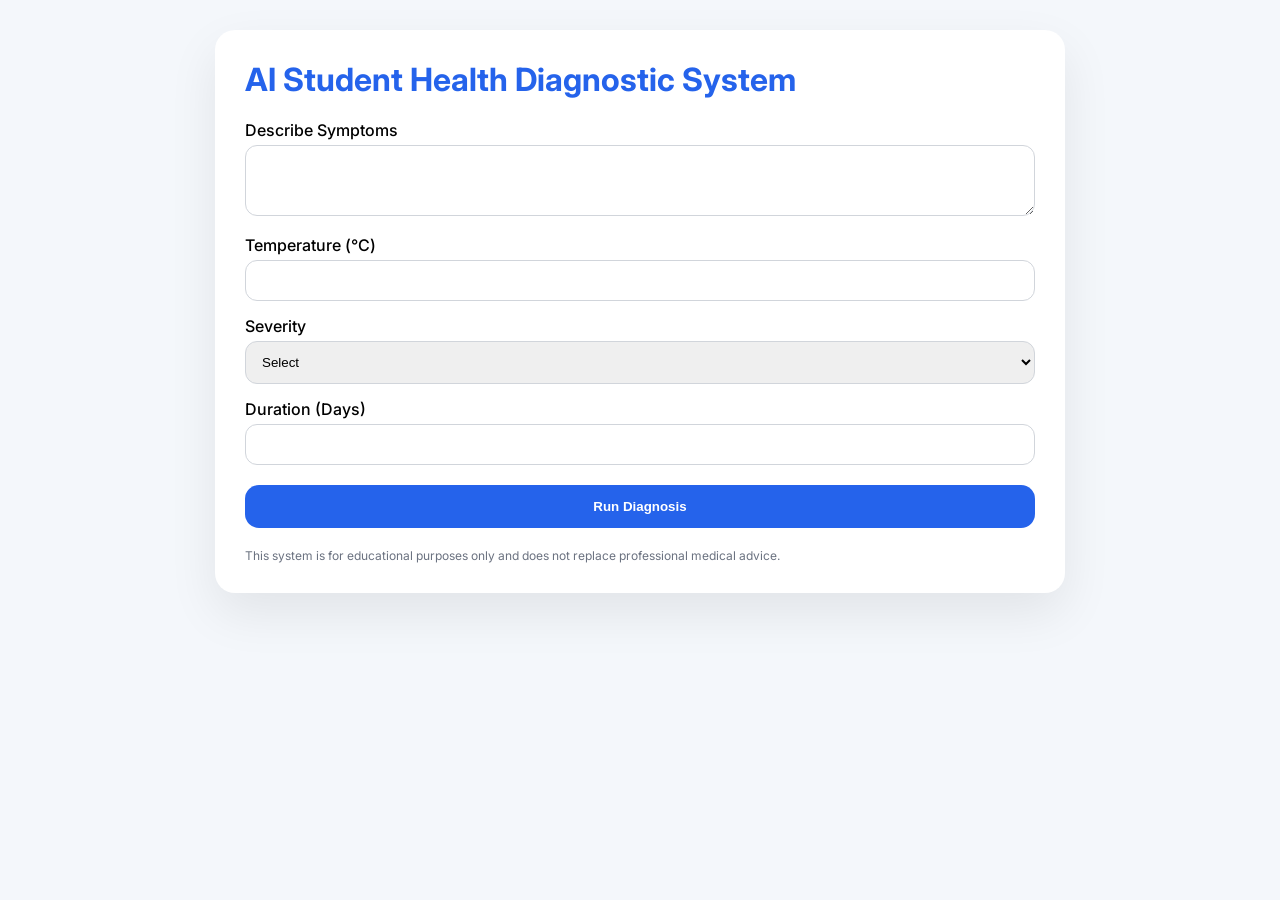
==== index.html @ f98b2068 "Rename reser.html to index.html" ====
<!DOCTYPE html>
<html lang="en">
<head>
<meta charset="UTF-8">
<meta name="viewport" content="width=device-width, initial-scale=1.0">
<title>AI Student Health Diagnostic System</title>

<link href="https://fonts.googleapis.com/css2?family=Inter:wght@400;500;600;700&display=swap" rel="stylesheet">

<style>
:root{
--primary:#2563eb;
--low:#16a34a;
--moderate:#f59e0b;
--high:#dc2626;
--bg:#f4f7fb;
}

*{box-sizing:border-box}

body{
margin:0;
font-family:'Inter',sans-serif;
background:var(--bg);
display:flex;
justify-content:center;
padding:30px;
}

.container{
width:100%;
max-width:850px;
}

.card{
background:white;
border-radius:20px;
padding:30px;
box-shadow:0 20px 50px rgba(0,0,0,0.08);
}

h1{
margin-top:0;
color:var(--primary);
}

label{
display:block;
margin-top:15px;
font-weight:500;
}

textarea,input,select{
width:100%;
padding:12px;
border-radius:12px;
border:1px solid #d1d5db;
margin-top:5px;
}

button{
width:100%;
margin-top:20px;
padding:14px;
border:none;
border-radius:14px;
background:var(--primary);
color:white;
font-weight:600;
cursor:pointer;
}

.dashboard{
margin-top:25px;
display:none;
}

.risk-header{
display:flex;
justify-content:space-between;
align-items:center;
margin-bottom:20px;
}

.risk-badge{
padding:8px 16px;
border-radius:30px;
color:white;
font-weight:600;
}

.low{background:var(--low);}
.moderate{background:var(--moderate);}
.high{background:var(--high);}

.section{
background:#f9fafb;
padding:15px;
border-radius:12px;
margin-bottom:15px;
}

.section h3{
margin:0 0 8px 0;
font-size:14px;
color:#6b7280;
text-transform:uppercase;
}

.emergency{
background:#fee2e2;
color:var(--high);
padding:15px;
border-radius:12px;
font-weight:600;
margin-top:15px;
}

.disclaimer{
font-size:12px;
margin-top:20px;
color:#6b7280;
}
</style>
</head>

<body>

<div class="container">
<div class="card">

<h1>AI Student Health Diagnostic System</h1>

<form id="healthForm">
<label>Describe Symptoms</label>
<textarea id="symptoms" rows="3" required></textarea>

<label>Temperature (°C)</label>
<input type="number" id="temperature" min="30" max="45" step="0.1" required>

<label>Severity</label>
<select id="severity" required>
<option value="">Select</option>
<option value="mild">Mild</option>
<option value="moderate">Moderate</option>
<option value="severe">Severe</option>
</select>

<label>Duration (Days)</label>
<input type="number" id="days" min="0" max="30" required>

<button type="submit">Run Diagnosis</button>
</form>

<div id="dashboard" class="dashboard">
<div class="risk-header">
<h2>Health Report</h2>
<div id="riskBadge" class="risk-badge"></div>
</div>

<div id="analysisContent"></div>
</div>

<div class="disclaimer">
This system is for educational purposes only and does not replace professional medical advice.
</div>

</div>
</div>

<script>
const form=document.getElementById("healthForm");
const dashboard=document.getElementById("dashboard");
const riskBadge=document.getElementById("riskBadge");
const analysisContent=document.getElementById("analysisContent");

function analyze(symptoms,temp,severity,days){

let score=0;
let detected=[];
let conditions=[];
let emergency=false;
let recommendations=[];
let medications=[];

const keywords=["cough","headache","nausea","vomiting","diarrhea","fatigue","chest pain","shortness of breath","fever","sore throat","dizziness"];

keywords.forEach(k=>{
if(symptoms.includes(k)){
detected.push(k);
score++;
}
});

if(temp>=39) score+=3;
else if(temp>=38) score+=2;
else if(temp>=37.5) score+=1;

if(severity==="moderate") score+=2;
if(severity==="severe") score+=3;

if(days>7) score+=3;
else if(days>4) score+=2;

if(symptoms.includes("chest pain") || symptoms.includes("shortness of breath") || temp>=40){
score+=5;
emergency=true;
}

let risk="low";
if(score>=10) risk="high";
else if(score>=5) risk="moderate";

if(risk==="low"){
recommendations=[
"Get plenty of rest (7–9 hours).",
"Drink fluids regularly.",
"Monitor symptoms for 24–48 hours.",
"Avoid strenuous activity."
];
medications=[
"Paracetamol (for mild fever or headache).",
"Ibuprofen (for body aches, if no allergies).",
"Cough lozenges (for sore throat)."
];
}

if(risk==="moderate"){
recommendations=[
"Schedule a medical consultation within 1–2 days.",
"Monitor temperature twice daily.",
"Increase hydration and nutrition intake.",
"Avoid school/work if symptoms worsen."
];
medications=[
"Paracetamol or Ibuprofen (for fever and pain).",
"Oral rehydration solution (if vomiting/diarrhea).",
"Over-the-counter cold/flu medication."
];
}

if(risk==="high"){
recommendations=[
"Immediate medical attention required.",
"Do not delay seeking emergency care.",
"Avoid self-medication without professional guidance."
];
}

if(detected.includes("cough") && temp>=38)
conditions.push("Respiratory Infection");

if(detected.includes("vomiting") || detected.includes("diarrhea"))
conditions.push("Gastrointestinal Infection");

if(detected.includes("headache") && temp>=38)
conditions.push("Viral Fever");

if(conditions.length===0)
conditions.push("Mild Viral Illness");

return{risk,detected,conditions,recommendations,medications,emergency};
}

function render(data){

dashboard.style.display="block";
analysisContent.innerHTML="";

riskBadge.textContent=data.risk.toUpperCase()+" RISK";
riskBadge.className="risk-badge "+data.risk;

analysisContent.innerHTML+=`
<div class="section">
<h3>Detected Symptoms</h3>
<p>${data.detected.length?data.detected.join(", "):"No major keywords detected."}</p>
</div>

<div class="section">
<h3>Possible Conditions</h3>
<p>${data.conditions.join(", ")}</p>
</div>

<div class="section">
<h3>Recommended Actions</h3>
<ul>${data.recommendations.map(r=>"<li>"+r+"</li>").join("")}</ul>
</div>
`;

if(data.medications.length>0){
analysisContent.innerHTML+=`
<div class="section">
<h3>Suggested Medications (General OTC)</h3>
<ul>${data.medications.map(m=>"<li>"+m+"</li>").join("")}</ul>
<p style="font-size:12px;color:#6b7280;">Always consult a healthcare provider before taking medication.</p>
</div>
`;
}

if(data.risk==="high"){
analysisContent.innerHTML+=`
<div class="emergency">
⚠ High-risk condition detected. Redirecting to nearest hospital...
</div>
`;
}

if(data.emergency){
setTimeout(()=>{
window.location.href="https://www.google.com/maps/search/nearest+hospital";
},4000);
}
}

form.addEventListener("submit",function(e){
e.preventDefault();
const symptoms=document.getElementById("symptoms").value.toLowerCase();
const temp=parseFloat(document.getElementById("temperature").value);
const severity=document.getElementById("severity").value;
const days=parseInt(document.getElementById("days").value);

const result=analyze(symptoms,temp,severity,days);
render(result);
});
</script>

</body>
</html>
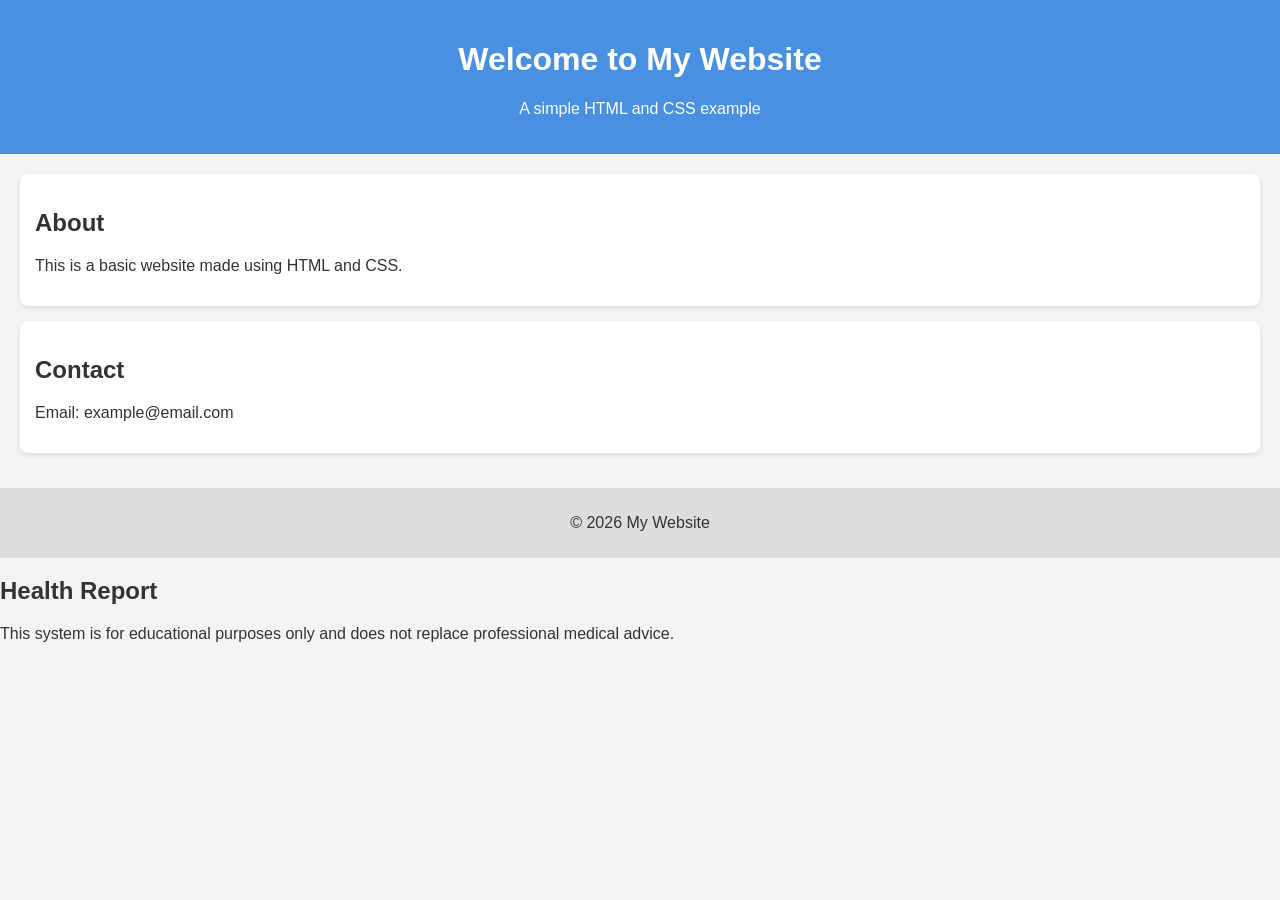
==== commit 1642ff26: "Update index.html" ====
--- a/index.html
+++ b/index.html
@@ -1,156 +1,35 @@
 <!DOCTYPE html>
 <html lang="en">
 <head>
-<meta charset="UTF-8">
-<meta name="viewport" content="width=device-width, initial-scale=1.0">
-<title>AI Student Health Diagnostic System</title>
-
-<link href="https://fonts.googleapis.com/css2?family=Inter:wght@400;500;600;700&display=swap" rel="stylesheet">
-
-<style>
-:root{
---primary:#2563eb;
---low:#16a34a;
---moderate:#f59e0b;
---high:#dc2626;
---bg:#f4f7fb;
-}
-
-*{box-sizing:border-box}
-
-body{
-margin:0;
-font-family:'Inter',sans-serif;
-background:var(--bg);
-display:flex;
-justify-content:center;
-padding:30px;
-}
-
-.container{
-width:100%;
-max-width:850px;
-}
-
-.card{
-background:white;
-border-radius:20px;
-padding:30px;
-box-shadow:0 20px 50px rgba(0,0,0,0.08);
-}
-
-h1{
-margin-top:0;
-color:var(--primary);
-}
-
-label{
-display:block;
-margin-top:15px;
-font-weight:500;
-}
-
-textarea,input,select{
-width:100%;
-padding:12px;
-border-radius:12px;
-border:1px solid #d1d5db;
-margin-top:5px;
-}
-
-button{
-width:100%;
-margin-top:20px;
-padding:14px;
-border:none;
-border-radius:14px;
-background:var(--primary);
-color:white;
-font-weight:600;
-cursor:pointer;
-}
-
-.dashboard{
-margin-top:25px;
-display:none;
-}
-
-.risk-header{
-display:flex;
-justify-content:space-between;
-align-items:center;
-margin-bottom:20px;
-}
-
-.risk-badge{
-padding:8px 16px;
-border-radius:30px;
-color:white;
-font-weight:600;
-}
-
-.low{background:var(--low);}
-.moderate{background:var(--moderate);}
-.high{background:var(--high);}
-
-.section{
-background:#f9fafb;
-padding:15px;
-border-radius:12px;
-margin-bottom:15px;
-}
-
-.section h3{
-margin:0 0 8px 0;
-font-size:14px;
-color:#6b7280;
-text-transform:uppercase;
-}
-
-.emergency{
-background:#fee2e2;
-color:var(--high);
-padding:15px;
-border-radius:12px;
-font-weight:600;
-margin-top:15px;
-}
-
-.disclaimer{
-font-size:12px;
-margin-top:20px;
-color:#6b7280;
-}
-</style>
+    <meta charset="UTF-8">
+    <title>My First Website</title>
+    <link rel="stylesheet" href="style.css">
 </head>
-
 <body>
 
-<div class="container">
-<div class="card">
-
-<h1>AI Student Health Diagnostic System</h1>
-
-<form id="healthForm">
-<label>Describe Symptoms</label>
-<textarea id="symptoms" rows="3" required></textarea>
-
-<label>Temperature (°C)</label>
-<input type="number" id="temperature" min="30" max="45" step="0.1" required>
-
-<label>Severity</label>
-<select id="severity" required>
-<option value="">Select</option>
-<option value="mild">Mild</option>
-<option value="moderate">Moderate</option>
-<option value="severe">Severe</option>
-</select>
-
-<label>Duration (Days)</label>
-<input type="number" id="days" min="0" max="30" required>
-
-<button type="submit">Run Diagnosis</button>
-</form>
+    <header>
+        <h1>Welcome to My Website</h1>
+        <p>A simple HTML and CSS example</p>
+    </header>
+
+    <main>
+        <section class="card">
+            <h2>About</h2>
+            <p>This is a basic website made using HTML and CSS.</p>
+        </section>
+
+        <section class="card">
+            <h2>Contact</h2>
+            <p>Email: example@email.com</p>
+        </section>
+    </main>
+
+    <footer>
+        <p>© 2026 My Website</p>
+    </footer>
+
+</body>
+</html></form>
 
 <div id="dashboard" class="dashboard">
 <div class="risk-header">
--- a/style.css
+++ b/style.css
@@ -0,0 +1,31 @@
+body {
+    font-family: Arial, sans-serif;
+    margin: 0;
+    background-color: #f4f4f4;
+    color: #333;
+}
+
+header {
+    background-color: #4a90e2;
+    color: white;
+    padding: 20px;
+    text-align: center;
+}
+
+main {
+    padding: 20px;
+}
+
+.card {
+    background: white;
+    padding: 15px;
+    margin-bottom: 15px;
+    border-radius: 8px;
+    box-shadow: 0 2px 5px rgba(0,0,0,0.1);
+}
+
+footer {
+    text-align: center;
+    padding: 10px;
+    background-color: #ddd;
+}
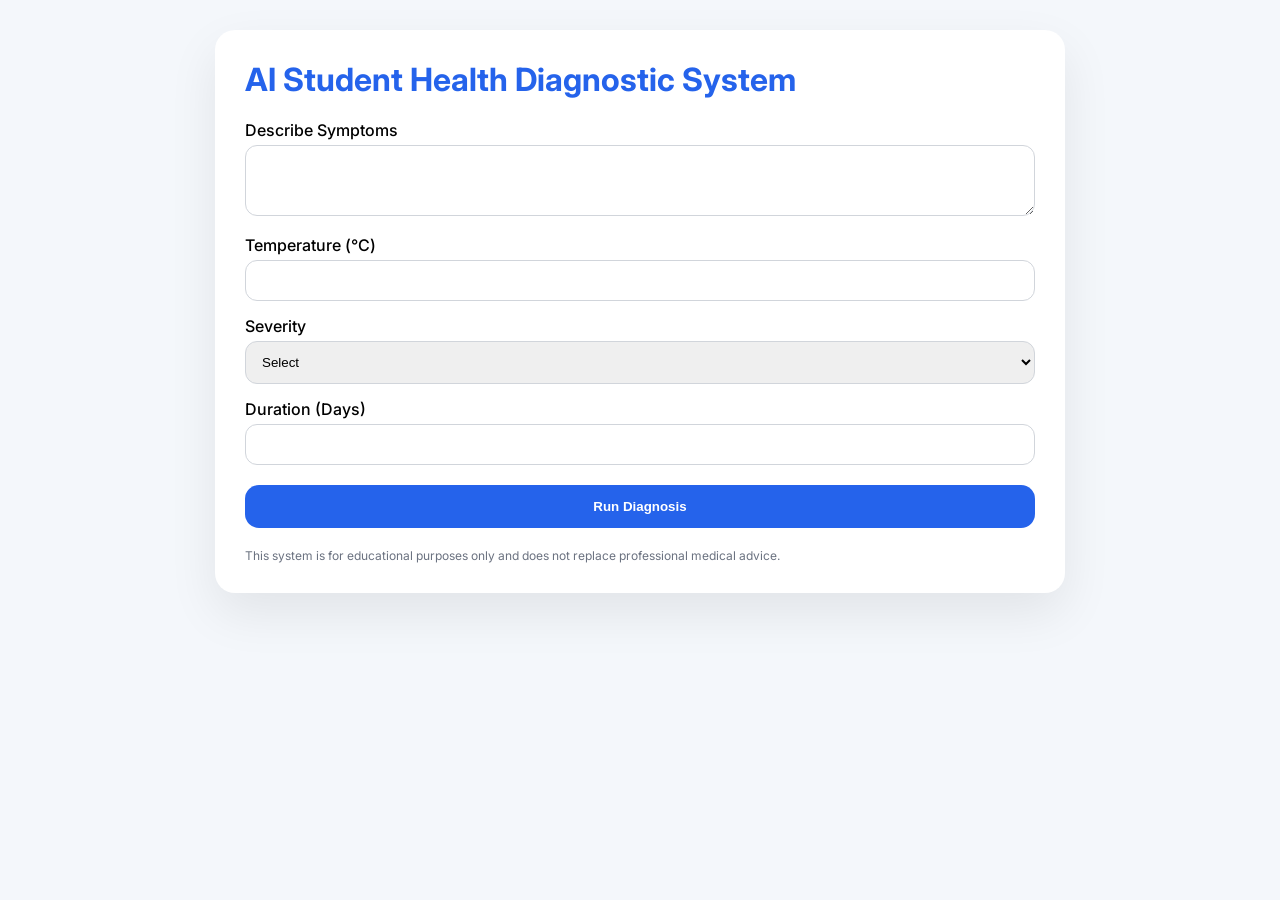
==== commit e569e96e: "Revamp index.html for AI Health Diagnostic System Updated the HTML structure and added a health diag" ====
--- a/index.html
+++ b/index.html
@@ -1,35 +1,156 @@
 <!DOCTYPE html>
 <html lang="en">
 <head>
-    <meta charset="UTF-8">
-    <title>My First Website</title>
-    <link rel="stylesheet" href="style.css">
+<meta charset="UTF-8">
+<meta name="viewport" content="width=device-width, initial-scale=1.0">
+<title>AI Student Health Diagnostic System</title>
+
+<link href="https://fonts.googleapis.com/css2?family=Inter:wght@400;500;600;700&display=swap" rel="stylesheet">
+
+<style>
+:root{
+--primary:#2563eb;
+--low:#16a34a;
+--moderate:#f59e0b;
+--high:#dc2626;
+--bg:#f4f7fb;
+}
+
+*{box-sizing:border-box}
+
+body{
+margin:0;
+font-family:'Inter',sans-serif;
+background:var(--bg);
+display:flex;
+justify-content:center;
+padding:30px;
+}
+
+.container{
+width:100%;
+max-width:850px;
+}
+
+.card{
+background:white;
+border-radius:20px;
+padding:30px;
+box-shadow:0 20px 50px rgba(0,0,0,0.08);
+}
+
+h1{
+margin-top:0;
+color:var(--primary);
+}
+
+label{
+display:block;
+margin-top:15px;
+font-weight:500;
+}
+
+textarea,input,select{
+width:100%;
+padding:12px;
+border-radius:12px;
+border:1px solid #d1d5db;
+margin-top:5px;
+}
+
+button{
+width:100%;
+margin-top:20px;
+padding:14px;
+border:none;
+border-radius:14px;
+background:var(--primary);
+color:white;
+font-weight:600;
+cursor:pointer;
+}
+
+.dashboard{
+margin-top:25px;
+display:none;
+}
+
+.risk-header{
+display:flex;
+justify-content:space-between;
+align-items:center;
+margin-bottom:20px;
+}
+
+.risk-badge{
+padding:8px 16px;
+border-radius:30px;
+color:white;
+font-weight:600;
+}
+
+.low{background:var(--low);}
+.moderate{background:var(--moderate);}
+.high{background:var(--high);}
+
+.section{
+background:#f9fafb;
+padding:15px;
+border-radius:12px;
+margin-bottom:15px;
+}
+
+.section h3{
+margin:0 0 8px 0;
+font-size:14px;
+color:#6b7280;
+text-transform:uppercase;
+}
+
+.emergency{
+background:#fee2e2;
+color:var(--high);
+padding:15px;
+border-radius:12px;
+font-weight:600;
+margin-top:15px;
+}
+
+.disclaimer{
+font-size:12px;
+margin-top:20px;
+color:#6b7280;
+}
+</style>
 </head>
+
 <body>
 
-    <header>
-        <h1>Welcome to My Website</h1>
-        <p>A simple HTML and CSS example</p>
-    </header>
-
-    <main>
-        <section class="card">
-            <h2>About</h2>
-            <p>This is a basic website made using HTML and CSS.</p>
-        </section>
-
-        <section class="card">
-            <h2>Contact</h2>
-            <p>Email: example@email.com</p>
-        </section>
-    </main>
-
-    <footer>
-        <p>© 2026 My Website</p>
-    </footer>
-
-</body>
-</html></form>
+<div class="container">
+<div class="card">
+
+<h1>AI Student Health Diagnostic System</h1>
+
+<form id="healthForm">
+<label>Describe Symptoms</label>
+<textarea id="symptoms" rows="3" required></textarea>
+
+<label>Temperature (°C)</label>
+<input type="number" id="temperature" min="30" max="45" step="0.1" required>
+
+<label>Severity</label>
+<select id="severity" required>
+<option value="">Select</option>
+<option value="mild">Mild</option>
+<option value="moderate">Moderate</option>
+<option value="severe">Severe</option>
+</select>
+
+<label>Duration (Days)</label>
+<input type="number" id="days" min="0" max="30" required>
+
+<button type="submit">Run Diagnosis</button>
+</form>
 
 <div id="dashboard" class="dashboard">
 <div class="risk-header">
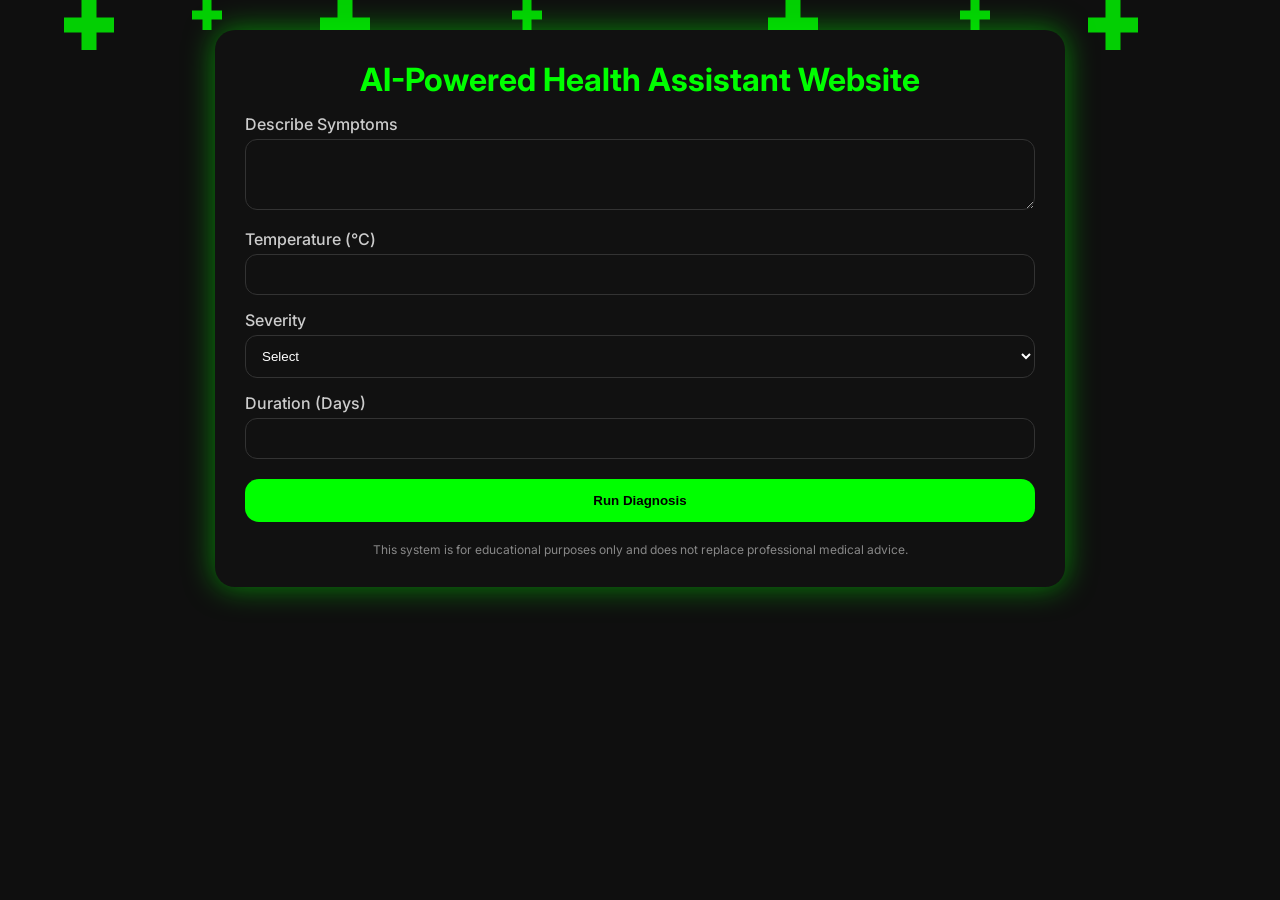
==== commit 196b62db: "Update index.html" ====
--- a/index.html
+++ b/index.html
@@ -3,324 +3,234 @@
 <head>
 <meta charset="UTF-8">
 <meta name="viewport" content="width=device-width, initial-scale=1.0">
-<title>AI Student Health Diagnostic System</title>
-
+<title>AI-Powered Health Assistant Website</title>
 <link href="https://fonts.googleapis.com/css2?family=Inter:wght@400;500;600;700&display=swap" rel="stylesheet">
-
 <style>
-:root{
---primary:#2563eb;
---low:#16a34a;
---moderate:#f59e0b;
---high:#dc2626;
---bg:#f4f7fb;
-}
-
-*{box-sizing:border-box}
-
-body{
-margin:0;
-font-family:'Inter',sans-serif;
-background:var(--bg);
-display:flex;
-justify-content:center;
-padding:30px;
-}
-
-.container{
-width:100%;
-max-width:850px;
-}
-
-.card{
-background:white;
-border-radius:20px;
-padding:30px;
-box-shadow:0 20px 50px rgba(0,0,0,0.08);
-}
-
-h1{
-margin-top:0;
-color:var(--primary);
-}
-
-label{
-display:block;
-margin-top:15px;
-font-weight:500;
-}
-
-textarea,input,select{
-width:100%;
-padding:12px;
-border-radius:12px;
-border:1px solid #d1d5db;
-margin-top:5px;
-}
-
-button{
-width:100%;
-margin-top:20px;
-padding:14px;
-border:none;
-border-radius:14px;
-background:var(--primary);
-color:white;
-font-weight:600;
-cursor:pointer;
-}
-
-.dashboard{
-margin-top:25px;
-display:none;
-}
-
-.risk-header{
-display:flex;
-justify-content:space-between;
-align-items:center;
-margin-bottom:20px;
-}
-
-.risk-badge{
-padding:8px 16px;
-border-radius:30px;
-color:white;
-font-weight:600;
-}
-
-.low{background:var(--low);}
-.moderate{background:var(--moderate);}
-.high{background:var(--high);}
-
-.section{
-background:#f9fafb;
-padding:15px;
-border-radius:12px;
-margin-bottom:15px;
-}
-
-.section h3{
-margin:0 0 8px 0;
-font-size:14px;
-color:#6b7280;
-text-transform:uppercase;
-}
-
-.emergency{
-background:#fee2e2;
-color:var(--high);
-padding:15px;
-border-radius:12px;
-font-weight:600;
-margin-top:15px;
-}
-
-.disclaimer{
-font-size:12px;
-margin-top:20px;
-color:#6b7280;
-}
+:root {
+  --primary: #00ff00;
+  --dark-bg: #0f0f0f;
+  --glow-green: #00ff00;
+}
+* { box-sizing: border-box; margin: 0; padding: 0; }
+
+body {
+  font-family: 'Inter', sans-serif;
+  background: var(--dark-bg);
+  color: white;
+  overflow-x: hidden;
+  min-height: 100vh;
+  padding: 30px;
+  display: flex;
+  justify-content: center;
+  align-items: flex-start;
+  position: relative;
+}
+
+.container { width: 100%; max-width: 850px; z-index: 2; position: relative; }
+
+.card {
+  background: #111;
+  border-radius: 20px;
+  padding: 30px;
+  box-shadow: 0 0 30px rgba(0,255,0,0.5);
+  position: relative;
+  z-index: 2;
+  animation: floatCard 2s ease-in-out infinite alternate;
+}
+@keyframes floatCard { 0%{ transform: translateY(0px);} 100%{ transform: translateY(-10px);} }
+
+h1 { margin-top: 0; color: var(--glow-green); text-align: center; }
+label { display: block; margin-top: 15px; font-weight: 500; color: #ccc; }
+
+textarea,input,select {
+  width: 100%; padding: 12px; border-radius: 12px; border: 1px solid #333;
+  margin-top: 5px; background: #111; color: white; transition: all 0.3s;
+}
+textarea:focus,input:focus,select:focus {
+  border-color: var(--primary);
+  box-shadow: 0 0 10px rgba(0,255,0,0.5);
+  outline: none;
+}
+
+button {
+  width: 100%; margin-top: 20px; padding: 14px; border: none; border-radius: 14px;
+  background: var(--primary); color: black; font-weight: 600; cursor: pointer;
+  transition: all 0.3s;
+}
+button:hover { background: #00cc00; color: white; }
+
+.dashboard { margin-top: 25px; display: none; animation: fadeIn 1s ease forwards; }
+@keyframes fadeIn { from{opacity:0; transform: translateY(10px);} to{opacity:1; transform: translateY(0);} }
+
+.chat-container { display:flex; align-items:flex-start; margin-bottom:15px; gap:15px; }
+
+/* Medium hospital cross inside glowing circle avatar with switched colors */
+.result-avatar {
+  width: 60px; 
+  height: 60px; 
+  background: black; /* circle is dark */
+  border-radius: 50%; 
+  display: flex;
+  justify-content: center;
+  align-items: center;
+  box-shadow: 0 0 20px var(--glow-green), 0 0 40px var(--glow-green); 
+  flex-shrink: 0;
+  animation: pulse 2s infinite;
+  position: relative;
+}
+.result-avatar::after {
+  content: "";
+  width: 35px; 
+  height: 35px;
+  background: var(--glow-green); /* cross is glowing green */
+  clip-path: polygon(
+    35% 0%, 65% 0%, 65% 35%, 100% 35%, 100% 65%, 
+    65% 65%, 65% 100%, 35% 100%, 35% 65%, 0% 65%, 0% 35%, 35% 35%
+  );
+  position: absolute;
+}
+@keyframes pulse { 0%,100%{transform:scale(1);} 50%{transform:scale(1.05);} }
+
+.chat-bubble {
+  background: #111; padding: 15px; border-radius: 15px; max-width: 80%;
+  box-shadow: 0 0 15px var(--glow-green); color: white;
+  animation: fadeInBubble 0.8s ease forwards; display: flex; flex-direction: column; gap: 8px;
+}
+@keyframes fadeInBubble { from{opacity:0; transform:translateX(-10px);} to{opacity:1; transform:translateX(0);} }
+
+.disclaimer { font-size: 12px; margin-top: 20px; color: #888; text-align: center; }
+.find-hospital-btn { background: var(--glow-green); color: black; padding: 12px 20px; border: none; border-radius: 12px; cursor: pointer; margin-top: 10px; transition: all 0.3s; }
+.find-hospital-btn:hover { background: #00cc00; color: white; }
+
+/* CSS-only falling hospital crosses */
+#crossContainer { position: absolute; top:0; left:0; width:100%; height:100%; pointer-events:none; z-index:1; }
+.cross {
+  position: absolute;
+  width: 40px; height: 40px;
+  background: var(--glow-green);
+  clip-path: polygon(
+    35% 0%, 65% 0%, 65% 35%, 100% 35%, 100% 65%, 
+    65% 65%, 65% 100%, 35% 100%, 35% 65%, 0% 65%, 0% 35%, 35% 35%
+  );
+  opacity: 0.8; border-radius: 4px;
+  animation: fall linear infinite;
+}
+.cross:nth-child(odd){ width:50px; height:50px; }
+.cross:nth-child(even){ width:30px; height:30px; }
+.cross:nth-child(1){ animation-duration:6s; animation-delay:0s; left:5vw; }
+.cross:nth-child(2){ animation-duration:7s; animation-delay:1s; left:15vw; }
+.cross:nth-child(3){ animation-duration:5s; animation-delay:2s; left:25vw; }
+.cross:nth-child(4){ animation-duration:6.5s; animation-delay:1.5s; left:40vw; }
+.cross:nth-child(5){ animation-duration:5.5s; animation-delay:0.5s; left:60vw; }
+.cross:nth-child(6){ animation-duration:7s; animation-delay:2.5s; left:75vw; }
+.cross:nth-child(7){ animation-duration:6s; animation-delay:1s; left:85vw; }
+
+@keyframes fall { 0% { transform: translateY(-50px);} 100% { transform: translateY(110vh);} }
 </style>
 </head>
-
 <body>
 
+<div id="crossContainer">
+  <div class="cross"></div>
+  <div class="cross"></div>
+  <div class="cross"></div>
+  <div class="cross"></div>
+  <div class="cross"></div>
+  <div class="cross"></div>
+  <div class="cross"></div>
+</div>
+
 <div class="container">
-<div class="card">
-
-<h1>AI Student Health Diagnostic System</h1>
-
-<form id="healthForm">
-<label>Describe Symptoms</label>
-<textarea id="symptoms" rows="3" required></textarea>
-
-<label>Temperature (°C)</label>
-<input type="number" id="temperature" min="30" max="45" step="0.1" required>
-
-<label>Severity</label>
-<select id="severity" required>
-<option value="">Select</option>
-<option value="mild">Mild</option>
-<option value="moderate">Moderate</option>
-<option value="severe">Severe</option>
-</select>
-
-<label>Duration (Days)</label>
-<input type="number" id="days" min="0" max="30" required>
-
-<button type="submit">Run Diagnosis</button>
-</form>
-
-<div id="dashboard" class="dashboard">
-<div class="risk-header">
-<h2>Health Report</h2>
-<div id="riskBadge" class="risk-badge"></div>
+  <div class="card">
+    <h1>AI-Powered Health Assistant Website</h1>
+    <form id="healthForm">
+      <label>Describe Symptoms</label>
+      <textarea id="symptoms" rows="3" required></textarea>
+      <label>Temperature (°C)</label>
+      <input type="number" id="temperature" min="30" max="45" step="0.1" required>
+      <label>Severity</label>
+      <select id="severity" required>
+        <option value="">Select</option>
+        <option value="mild">Mild</option>
+        <option value="moderate">Moderate</option>
+        <option value="severe">Severe</option>
+      </select>
+      <label>Duration (Days)</label>
+      <input type="number" id="days" min="0" max="30" required>
+      <button type="submit">Run Diagnosis</button>
+    </form>
+
+    <div id="dashboard" class="dashboard">
+      <div class="chat-container">
+        <div class="result-avatar"></div>
+        <div id="analysisContent" class="chat-bubble"></div>
+      </div>
+      <button id="findHospitalBtn" class="find-hospital-btn" style="display:none;">Find Nearest Hospitals</button>
+    </div>
+
+    <div class="disclaimer">
+      This system is for educational purposes only and does not replace professional medical advice.
+    </div>
+  </div>
 </div>
 
-<div id="analysisContent"></div>
-</div>
-
-<div class="disclaimer">
-This system is for educational purposes only and does not replace professional medical advice.
-</div>
-
-</div>
-</div>
-
 <script>
+// Health analysis logic
 const form=document.getElementById("healthForm");
 const dashboard=document.getElementById("dashboard");
-const riskBadge=document.getElementById("riskBadge");
 const analysisContent=document.getElementById("analysisContent");
+const findHospitalBtn=document.getElementById("findHospitalBtn");
 
 function analyze(symptoms,temp,severity,days){
-
-let score=0;
-let detected=[];
-let conditions=[];
-let emergency=false;
-let recommendations=[];
-let medications=[];
-
-const keywords=["cough","headache","nausea","vomiting","diarrhea","fatigue","chest pain","shortness of breath","fever","sore throat","dizziness"];
-
-keywords.forEach(k=>{
-if(symptoms.includes(k)){
-detected.push(k);
-score++;
-}
+  let score=0, detected=[], conditions=[], emergency=false;
+  let recommendations=[], medications=[];
+  const keywords=["cough","headache","nausea","vomiting","diarrhea","fatigue","chest pain","shortness of breath","fever","sore throat","dizziness"];
+  keywords.forEach(k=>{ if(symptoms.includes(k)){ detected.push(k); score++; }});
+  if(temp>=39) score+=3; else if(temp>=38) score+=2; else if(temp>=37.5) score+=1;
+  if(severity==="moderate") score+=2; if(severity==="severe") score+=3;
+  if(days>7) score+=3; else if(days>4) score+=2;
+  if(symptoms.includes("chest pain") || symptoms.includes("shortness of breath") || temp>=40){ score+=5; emergency=true; }
+
+  let riskPercent = Math.min(Math.round((score/20)*100),100);
+
+  if(riskPercent<=30){ recommendations=["Rest 7–9 hrs","Hydrate well","Monitor symptoms","Avoid strenuous activity"]; medications=["Paracetamol","Ibuprofen","Cough lozenges"]; }
+  else if(riskPercent<=70){ recommendations=["See a doctor within 1–2 days","Monitor temperature twice daily","Increase hydration","Avoid school/work if worse"]; medications=["Paracetamol/Ibuprofen","Oral rehydration","OTC cold/flu meds"]; }
+  else { recommendations=["Immediate medical attention","Do not delay seeking help","Avoid self-medication"]; medications=["Consult doctor immediately"]; }
+
+  if(detected.includes("cough") && temp>=38) conditions.push("Respiratory Infection");
+  if(detected.includes("vomiting") || detected.includes("diarrhea")) conditions.push("Gastrointestinal Infection");
+  if(detected.includes("headache") && temp>=38) conditions.push("Viral Fever");
+  if(conditions.length===0) conditions.push("Mild Viral Illness");
+
+  return {riskPercent, detected, conditions, recommendations, medications, emergency};
+}
+
+function render(data){
+  dashboard.style.display="block";
+  analysisContent.innerHTML="";
+  findHospitalBtn.style.display="block";
+  const lines=[
+    `<strong>Risk:</strong> ${data.riskPercent}%`,
+    `<strong>Detected Symptoms:</strong> ${data.detected.length ? data.detected.join(", ") : "None"}`,
+    `<strong>Possible Conditions:</strong> ${data.conditions.join(", ")}`,
+    `<strong>Recommended Actions:</strong> ${data.recommendations.join(", ")}`,
+    `<strong>Suggested Medications:</strong> ${data.medications.join(", ")}`
+  ];
+  analysisContent.innerHTML = lines.map(l=>`<div>${l}</div>`).join("");
+}
+
+form.addEventListener("submit", function(e){
+  e.preventDefault();
+  const symptoms=document.getElementById("symptoms").value.toLowerCase();
+  const temp=parseFloat(document.getElementById("temperature").value);
+  const severity=document.getElementById("severity").value;
+  const days=parseInt(document.getElementById("days").value);
+  const result=analyze(symptoms,temp,severity,days);
+  render(result);
 });
 
-if(temp>=39) score+=3;
-else if(temp>=38) score+=2;
-else if(temp>=37.5) score+=1;
-
-if(severity==="moderate") score+=2;
-if(severity==="severe") score+=3;
-
-if(days>7) score+=3;
-else if(days>4) score+=2;
-
-if(symptoms.includes("chest pain") || symptoms.includes("shortness of breath") || temp>=40){
-score+=5;
-emergency=true;
-}
-
-let risk="low";
-if(score>=10) risk="high";
-else if(score>=5) risk="moderate";
-
-if(risk==="low"){
-recommendations=[
-"Get plenty of rest (7–9 hours).",
-"Drink fluids regularly.",
-"Monitor symptoms for 24–48 hours.",
-"Avoid strenuous activity."
-];
-medications=[
-"Paracetamol (for mild fever or headache).",
-"Ibuprofen (for body aches, if no allergies).",
-"Cough lozenges (for sore throat)."
-];
-}
-
-if(risk==="moderate"){
-recommendations=[
-"Schedule a medical consultation within 1–2 days.",
-"Monitor temperature twice daily.",
-"Increase hydration and nutrition intake.",
-"Avoid school/work if symptoms worsen."
-];
-medications=[
-"Paracetamol or Ibuprofen (for fever and pain).",
-"Oral rehydration solution (if vomiting/diarrhea).",
-"Over-the-counter cold/flu medication."
-];
-}
-
-if(risk==="high"){
-recommendations=[
-"Immediate medical attention required.",
-"Do not delay seeking emergency care.",
-"Avoid self-medication without professional guidance."
-];
-}
-
-if(detected.includes("cough") && temp>=38)
-conditions.push("Respiratory Infection");
-
-if(detected.includes("vomiting") || detected.includes("diarrhea"))
-conditions.push("Gastrointestinal Infection");
-
-if(detected.includes("headache") && temp>=38)
-conditions.push("Viral Fever");
-
-if(conditions.length===0)
-conditions.push("Mild Viral Illness");
-
-return{risk,detected,conditions,recommendations,medications,emergency};
-}
-
-function render(data){
-
-dashboard.style.display="block";
-analysisContent.innerHTML="";
-
-riskBadge.textContent=data.risk.toUpperCase()+" RISK";
-riskBadge.className="risk-badge "+data.risk;
-
-analysisContent.innerHTML+=`
-<div class="section">
-<h3>Detected Symptoms</h3>
-<p>${data.detected.length?data.detected.join(", "):"No major keywords detected."}</p>
-</div>
-
-<div class="section">
-<h3>Possible Conditions</h3>
-<p>${data.conditions.join(", ")}</p>
-</div>
-
-<div class="section">
-<h3>Recommended Actions</h3>
-<ul>${data.recommendations.map(r=>"<li>"+r+"</li>").join("")}</ul>
-</div>
-`;
-
-if(data.medications.length>0){
-analysisContent.innerHTML+=`
-<div class="section">
-<h3>Suggested Medications (General OTC)</h3>
-<ul>${data.medications.map(m=>"<li>"+m+"</li>").join("")}</ul>
-<p style="font-size:12px;color:#6b7280;">Always consult a healthcare provider before taking medication.</p>
-</div>
-`;
-}
-
-if(data.risk==="high"){
-analysisContent.innerHTML+=`
-<div class="emergency">
-⚠ High-risk condition detected. Redirecting to nearest hospital...
-</div>
-`;
-}
-
-if(data.emergency){
-setTimeout(()=>{
-window.location.href="https://www.google.com/maps/search/nearest+hospital";
-},4000);
-}
-}
-
-form.addEventListener("submit",function(e){
-e.preventDefault();
-const symptoms=document.getElementById("symptoms").value.toLowerCase();
-const temp=parseFloat(document.getElementById("temperature").value);
-const severity=document.getElementById("severity").value;
-const days=parseInt(document.getElementById("days").value);
-
-const result=analyze(symptoms,temp,severity,days);
-render(result);
+findHospitalBtn.addEventListener("click",()=>{
+  window.open("https://www.google.com/maps/search/nearest+hospital","_blank");
 });
 </script>
 
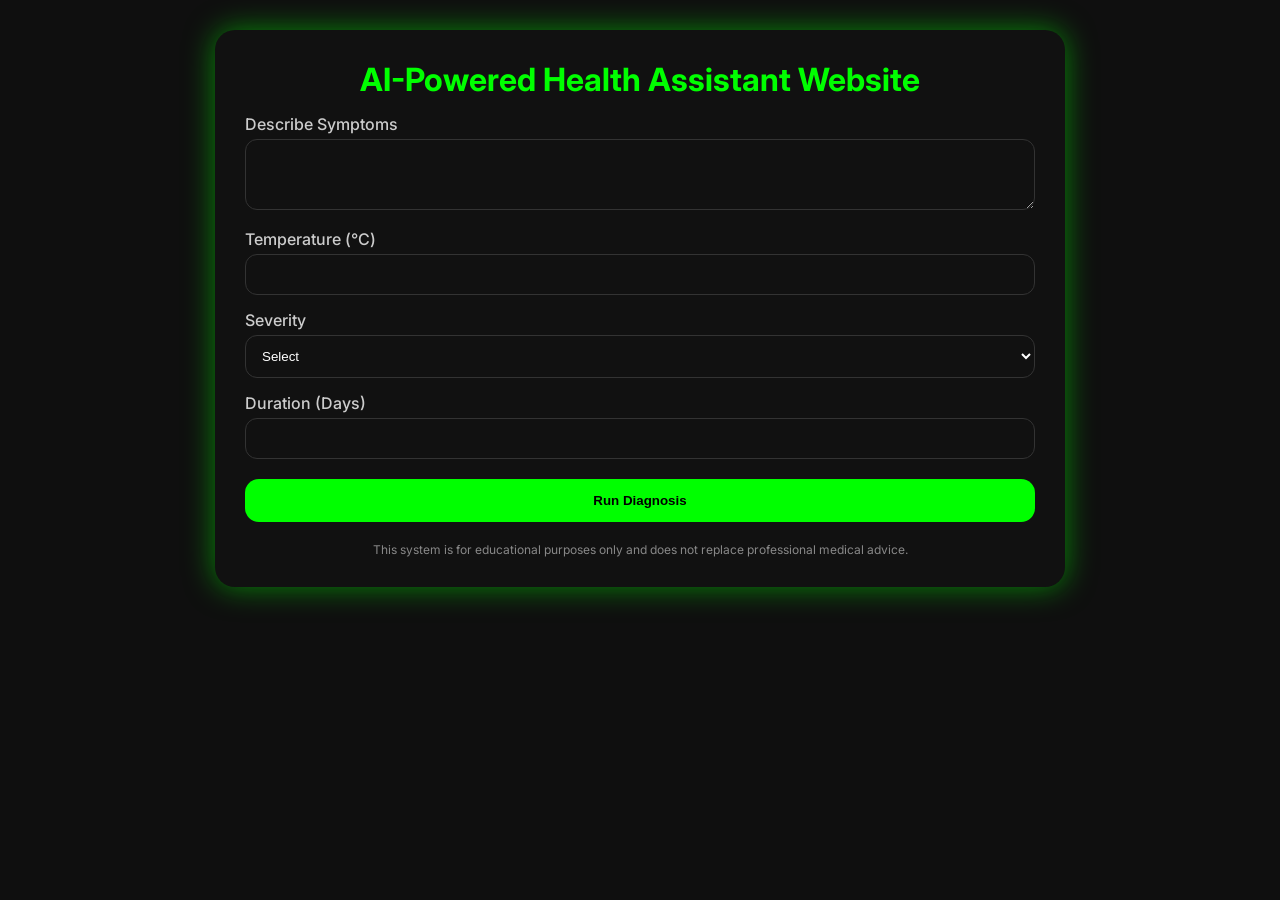
==== commit b90aeea1: "Refactor HTML and CSS for health assistant website" ====
--- a/index.html
+++ b/index.html
@@ -4,235 +4,491 @@
 <meta charset="UTF-8">
 <meta name="viewport" content="width=device-width, initial-scale=1.0">
 <title>AI-Powered Health Assistant Website</title>
+
 <link href="https://fonts.googleapis.com/css2?family=Inter:wght@400;500;600;700&display=swap" rel="stylesheet">
+
 <style>
+
 :root {
   --primary: #00ff00;
   --dark-bg: #0f0f0f;
   --glow-green: #00ff00;
-}
-* { box-sizing: border-box; margin: 0; padding: 0; }
-
-body {
-  font-family: 'Inter', sans-serif;
-  background: var(--dark-bg);
-  color: white;
-  overflow-x: hidden;
-  min-height: 100vh;
-  padding: 30px;
-  display: flex;
-  justify-content: center;
-  align-items: flex-start;
-  position: relative;
-}
-
-.container { width: 100%; max-width: 850px; z-index: 2; position: relative; }
-
-.card {
-  background: #111;
-  border-radius: 20px;
-  padding: 30px;
-  box-shadow: 0 0 30px rgba(0,255,0,0.5);
-  position: relative;
-  z-index: 2;
-  animation: floatCard 2s ease-in-out infinite alternate;
-}
-@keyframes floatCard { 0%{ transform: translateY(0px);} 100%{ transform: translateY(-10px);} }
-
-h1 { margin-top: 0; color: var(--glow-green); text-align: center; }
-label { display: block; margin-top: 15px; font-weight: 500; color: #ccc; }
-
-textarea,input,select {
-  width: 100%; padding: 12px; border-radius: 12px; border: 1px solid #333;
-  margin-top: 5px; background: #111; color: white; transition: all 0.3s;
-}
-textarea:focus,input:focus,select:focus {
-  border-color: var(--primary);
-  box-shadow: 0 0 10px rgba(0,255,0,0.5);
-  outline: none;
-}
-
-button {
-  width: 100%; margin-top: 20px; padding: 14px; border: none; border-radius: 14px;
-  background: var(--primary); color: black; font-weight: 600; cursor: pointer;
-  transition: all 0.3s;
-}
-button:hover { background: #00cc00; color: white; }
-
-.dashboard { margin-top: 25px; display: none; animation: fadeIn 1s ease forwards; }
-@keyframes fadeIn { from{opacity:0; transform: translateY(10px);} to{opacity:1; transform: translateY(0);} }
-
-.chat-container { display:flex; align-items:flex-start; margin-bottom:15px; gap:15px; }
-
-/* Medium hospital cross inside glowing circle avatar with switched colors */
-.result-avatar {
-  width: 60px; 
-  height: 60px; 
-  background: black; /* circle is dark */
-  border-radius: 50%; 
-  display: flex;
-  justify-content: center;
-  align-items: center;
-  box-shadow: 0 0 20px var(--glow-green), 0 0 40px var(--glow-green); 
-  flex-shrink: 0;
-  animation: pulse 2s infinite;
-  position: relative;
-}
-.result-avatar::after {
-  content: "";
-  width: 35px; 
-  height: 35px;
-  background: var(--glow-green); /* cross is glowing green */
-  clip-path: polygon(
-    35% 0%, 65% 0%, 65% 35%, 100% 35%, 100% 65%, 
-    65% 65%, 65% 100%, 35% 100%, 35% 65%, 0% 65%, 0% 35%, 35% 35%
-  );
-  position: absolute;
-}
-@keyframes pulse { 0%,100%{transform:scale(1);} 50%{transform:scale(1.05);} }
-
-.chat-bubble {
-  background: #111; padding: 15px; border-radius: 15px; max-width: 80%;
-  box-shadow: 0 0 15px var(--glow-green); color: white;
-  animation: fadeInBubble 0.8s ease forwards; display: flex; flex-direction: column; gap: 8px;
-}
-@keyframes fadeInBubble { from{opacity:0; transform:translateX(-10px);} to{opacity:1; transform:translateX(0);} }
-
-.disclaimer { font-size: 12px; margin-top: 20px; color: #888; text-align: center; }
-.find-hospital-btn { background: var(--glow-green); color: black; padding: 12px 20px; border: none; border-radius: 12px; cursor: pointer; margin-top: 10px; transition: all 0.3s; }
-.find-hospital-btn:hover { background: #00cc00; color: white; }
-
-/* CSS-only falling hospital crosses */
-#crossContainer { position: absolute; top:0; left:0; width:100%; height:100%; pointer-events:none; z-index:1; }
-.cross {
-  position: absolute;
-  width: 40px; height: 40px;
-  background: var(--glow-green);
-  clip-path: polygon(
-    35% 0%, 65% 0%, 65% 35%, 100% 35%, 100% 65%, 
-    65% 65%, 65% 100%, 35% 100%, 35% 65%, 0% 65%, 0% 35%, 35% 35%
-  );
-  opacity: 0.8; border-radius: 4px;
-  animation: fall linear infinite;
-}
-.cross:nth-child(odd){ width:50px; height:50px; }
-.cross:nth-child(even){ width:30px; height:30px; }
-.cross:nth-child(1){ animation-duration:6s; animation-delay:0s; left:5vw; }
-.cross:nth-child(2){ animation-duration:7s; animation-delay:1s; left:15vw; }
-.cross:nth-child(3){ animation-duration:5s; animation-delay:2s; left:25vw; }
-.cross:nth-child(4){ animation-duration:6.5s; animation-delay:1.5s; left:40vw; }
-.cross:nth-child(5){ animation-duration:5.5s; animation-delay:0.5s; left:60vw; }
-.cross:nth-child(6){ animation-duration:7s; animation-delay:2.5s; left:75vw; }
-.cross:nth-child(7){ animation-duration:6s; animation-delay:1s; left:85vw; }
-
-@keyframes fall { 0% { transform: translateY(-50px);} 100% { transform: translateY(110vh);} }
+  --risk-low: #00cc00;
+  --risk-moderate: #ffcc00;
+  --risk-high: #ff3333;
+}
+
+*{
+box-sizing:border-box;
+margin:0;
+padding:0;
+}
+
+body{
+font-family:'Inter',sans-serif;
+background:var(--dark-bg);
+color:white;
+overflow-x:hidden;
+overflow-y:auto;
+min-height:100vh;
+padding:30px;
+display:flex;
+justify-content:center;
+align-items:flex-start;
+position:relative;
+}
+
+.container{
+width:100%;
+max-width:850px;
+z-index:2;
+position:relative;
+}
+
+.card{
+background:#111;
+border-radius:20px;
+padding:30px;
+box-shadow:0 0 30px rgba(0,255,0,0.5);
+position:relative;
+z-index:2;
+animation:floatCard 2s ease-in-out infinite alternate;
+}
+
+@keyframes floatCard{
+0%{transform:translateY(0px);}
+100%{transform:translateY(-10px);}
+}
+
+h1{
+margin-top:0;
+color:var(--glow-green);
+text-align:center;
+}
+
+label{
+display:block;
+margin-top:15px;
+font-weight:500;
+color:#ccc;
+}
+
+textarea,input,select{
+width:100%;
+padding:12px;
+border-radius:12px;
+border:1px solid #333;
+margin-top:5px;
+background:#111;
+color:white;
+transition:all .3s;
+}
+
+textarea:focus,input:focus,select:focus{
+border-color:var(--primary);
+box-shadow:0 0 10px rgba(0,255,0,0.5);
+outline:none;
+}
+
+button{
+width:100%;
+margin-top:20px;
+padding:14px;
+border:none;
+border-radius:14px;
+background:var(--primary);
+color:black;
+font-weight:600;
+cursor:pointer;
+transition:all .3s;
+}
+
+button:hover{
+background:#00cc00;
+color:white;
+}
+
+.dashboard{
+margin-top:25px;
+display:none;
+animation:fadeIn 1s ease forwards;
+}
+
+@keyframes fadeIn{
+from{opacity:0;transform:translateY(10px);}
+to{opacity:1;transform:translateY(0);}
+}
+
+.chat-container{
+display:flex;
+align-items:flex-start;
+margin-bottom:15px;
+gap:15px;
+}
+
+/* Avatar */
+
+.result-avatar{
+width:60px;
+height:60px;
+background:black;
+border-radius:50%;
+display:flex;
+justify-content:center;
+align-items:center;
+box-shadow:0 0 20px var(--glow-green),0 0 40px var(--glow-green);
+flex-shrink:0;
+animation:pulse 2s infinite;
+position:relative;
+}
+
+.result-avatar::after{
+content:"";
+width:35px;
+height:35px;
+background:var(--glow-green);
+clip-path:polygon(
+35% 0%,65% 0%,65% 35%,100% 35%,100% 65%,
+65% 65%,65% 100%,35% 100%,35% 65%,0% 65%,0% 35%,35% 35%);
+position:absolute;
+}
+
+@keyframes pulse{
+0%,100%{transform:scale(1);}
+50%{transform:scale(1.05);}
+}
+
+.chat-bubble{
+background:#111;
+padding:15px;
+border-radius:15px;
+max-width:80%;
+box-shadow:0 0 15px var(--glow-green);
+color:white;
+animation:fadeInBubble .8s ease forwards;
+display:flex;
+flex-direction:column;
+gap:8px;
+}
+
+@keyframes fadeInBubble{
+from{opacity:0;transform:translateX(-10px);}
+to{opacity:1;transform:translateX(0);}
+}
+
+.risk-box{
+display:inline-block;
+padding:6px 12px;
+border-radius:6px;
+color:black;
+font-weight:600;
+}
+
+.disclaimer{
+font-size:12px;
+margin-top:20px;
+color:#888;
+text-align:center;
+}
+
+.find-hospital-btn{
+background:var(--glow-green);
+color:black;
+padding:12px 20px;
+border:none;
+border-radius:12px;
+cursor:pointer;
+margin-top:10px;
+transition:all .3s;
+}
+
+.find-hospital-btn:hover{
+background:#00cc00;
+color:white;
+}
+
+/* Falling crosses */
+
+#crossContainer{
+position:fixed;
+top:0;
+left:0;
+width:100%;
+height:100%;
+pointer-events:none;
+z-index:1;
+overflow:hidden;
+}
+
+.cross{
+position:absolute;
+top:-80px;
+width:40px;
+height:40px;
+background:var(--glow-green);
+clip-path:polygon(
+35% 0%,65% 0%,65% 35%,100% 35%,100% 65%,
+65% 65%,65% 100%,35% 100%,35% 65%,0% 65%,0% 35%,35% 35%);
+opacity:0;
+border-radius:4px;
+animation:fall linear infinite;
+}
+
+.cross:nth-child(odd){
+width:50px;
+height:50px;
+}
+
+.cross:nth-child(even){
+width:30px;
+height:30px;
+}
+
+@keyframes fall{
+0%{
+transform:translateY(-100px);
+opacity:0;
+}
+10%{
+opacity:.8;
+}
+100%{
+transform:translateY(110vh);
+opacity:0;
+}
+}
+
 </style>
 </head>
+
 <body>
 
 <div id="crossContainer">
-  <div class="cross"></div>
-  <div class="cross"></div>
-  <div class="cross"></div>
-  <div class="cross"></div>
-  <div class="cross"></div>
-  <div class="cross"></div>
-  <div class="cross"></div>
+<div class="cross" style="left:5%;animation-duration:9s;animation-delay:-2s;"></div>
+<div class="cross" style="left:20%;animation-duration:7s;animation-delay:-4s;"></div>
+<div class="cross" style="left:35%;animation-duration:11s;animation-delay:-3s;"></div>
+<div class="cross" style="left:50%;animation-duration:8s;animation-delay:-6s;"></div>
+<div class="cross" style="left:65%;animation-duration:10s;animation-delay:-5s;"></div>
+<div class="cross" style="left:80%;animation-duration:7s;animation-delay:-2s;"></div>
+<div class="cross" style="left:92%;animation-duration:9s;animation-delay:-7s;"></div>
 </div>
 
 <div class="container">
-  <div class="card">
-    <h1>AI-Powered Health Assistant Website</h1>
-    <form id="healthForm">
-      <label>Describe Symptoms</label>
-      <textarea id="symptoms" rows="3" required></textarea>
-      <label>Temperature (°C)</label>
-      <input type="number" id="temperature" min="30" max="45" step="0.1" required>
-      <label>Severity</label>
-      <select id="severity" required>
-        <option value="">Select</option>
-        <option value="mild">Mild</option>
-        <option value="moderate">Moderate</option>
-        <option value="severe">Severe</option>
-      </select>
-      <label>Duration (Days)</label>
-      <input type="number" id="days" min="0" max="30" required>
-      <button type="submit">Run Diagnosis</button>
-    </form>
-
-    <div id="dashboard" class="dashboard">
-      <div class="chat-container">
-        <div class="result-avatar"></div>
-        <div id="analysisContent" class="chat-bubble"></div>
-      </div>
-      <button id="findHospitalBtn" class="find-hospital-btn" style="display:none;">Find Nearest Hospitals</button>
-    </div>
-
-    <div class="disclaimer">
-      This system is for educational purposes only and does not replace professional medical advice.
-    </div>
-  </div>
+
+<div class="card">
+
+<h1>AI-Powered Health Assistant Website</h1>
+
+<form id="healthForm">
+
+<label>Describe Symptoms</label>
+<textarea id="symptoms" rows="3" required></textarea>
+
+<label>Temperature (°C)</label>
+<input type="number" id="temperature" min="30" max="45" step="0.1" required>
+
+<label>Severity</label>
+<select id="severity" required>
+<option value="">Select</option>
+<option value="mild">Mild</option>
+<option value="moderate">Moderate</option>
+<option value="severe">Severe</option>
+</select>
+
+<label>Duration (Days)</label>
+<input type="number" id="days" min="0" max="30" required>
+
+<button type="submit">Run Diagnosis</button>
+
+</form>
+
+<div id="dashboard" class="dashboard">
+
+<div class="chat-container">
+<div class="result-avatar"></div>
+<div id="analysisContent" class="chat-bubble"></div>
+</div>
+
+<button id="findHospitalBtn" class="find-hospital-btn" style="display:none;">
+Find Nearest Hospitals
+</button>
+
+</div>
+
+<div class="disclaimer">
+This system is for educational purposes only and does not replace professional medical advice.
+</div>
+
+</div>
 </div>
 
 <script>
-// Health analysis logic
+
 const form=document.getElementById("healthForm");
 const dashboard=document.getElementById("dashboard");
 const analysisContent=document.getElementById("analysisContent");
 const findHospitalBtn=document.getElementById("findHospitalBtn");
 
 function analyze(symptoms,temp,severity,days){
-  let score=0, detected=[], conditions=[], emergency=false;
-  let recommendations=[], medications=[];
-  const keywords=["cough","headache","nausea","vomiting","diarrhea","fatigue","chest pain","shortness of breath","fever","sore throat","dizziness"];
-  keywords.forEach(k=>{ if(symptoms.includes(k)){ detected.push(k); score++; }});
-  if(temp>=39) score+=3; else if(temp>=38) score+=2; else if(temp>=37.5) score+=1;
-  if(severity==="moderate") score+=2; if(severity==="severe") score+=3;
-  if(days>7) score+=3; else if(days>4) score+=2;
-  if(symptoms.includes("chest pain") || symptoms.includes("shortness of breath") || temp>=40){ score+=5; emergency=true; }
-
-  let riskPercent = Math.min(Math.round((score/20)*100),100);
-
-  if(riskPercent<=30){ recommendations=["Rest 7–9 hrs","Hydrate well","Monitor symptoms","Avoid strenuous activity"]; medications=["Paracetamol","Ibuprofen","Cough lozenges"]; }
-  else if(riskPercent<=70){ recommendations=["See a doctor within 1–2 days","Monitor temperature twice daily","Increase hydration","Avoid school/work if worse"]; medications=["Paracetamol/Ibuprofen","Oral rehydration","OTC cold/flu meds"]; }
-  else { recommendations=["Immediate medical attention","Do not delay seeking help","Avoid self-medication"]; medications=["Consult doctor immediately"]; }
-
-  if(detected.includes("cough") && temp>=38) conditions.push("Respiratory Infection");
-  if(detected.includes("vomiting") || detected.includes("diarrhea")) conditions.push("Gastrointestinal Infection");
-  if(detected.includes("headache") && temp>=38) conditions.push("Viral Fever");
-  if(conditions.length===0) conditions.push("Mild Viral Illness");
-
-  return {riskPercent, detected, conditions, recommendations, medications, emergency};
+
+let score=0;
+let detected=[];
+let conditions=[];
+let emergency=false;
+
+let recommendations=[];
+let medications=[];
+
+const keywords=[
+"cough","headache","nausea","vomiting","diarrhea",
+"fatigue","chest pain","shortness of breath",
+"fever","sore throat","dizziness"
+];
+
+keywords.forEach(k=>{
+if(symptoms.includes(k)){
+detected.push(k);
+score++;
+}
+});
+
+if(temp>=39)score+=3;
+else if(temp>=38)score+=2;
+else if(temp>=37.5)score+=1;
+
+if(severity==="moderate")score+=2;
+if(severity==="severe")score+=3;
+
+if(days>7)score+=3;
+else if(days>4)score+=2;
+
+if(symptoms.includes("chest pain")||symptoms.includes("shortness of breath")||temp>=40){
+score+=5;
+emergency=true;
+}
+
+let riskPercent=Math.min(Math.round((score/20)*100),100);
+
+let label='';
+let riskColor='';
+
+if(riskPercent<=33){
+label='Low';
+riskColor='var(--risk-low)';
+recommendations=[
+"Rest 7–9 hrs",
+"Hydrate well",
+"Monitor symptoms",
+"Avoid strenuous activity"
+];
+medications=[
+"Paracetamol",
+"Ibuprofen",
+"Cough lozenges"
+];
+}
+
+else if(riskPercent<=66){
+label='Moderate';
+riskColor='var(--risk-moderate)';
+recommendations=[
+"See a doctor within 1–2 days",
+"Monitor temperature twice daily",
+"Increase hydration",
+"Avoid school/work if worse"
+];
+medications=[
+"Paracetamol/Ibuprofen",
+"Oral rehydration",
+"OTC cold/flu meds"
+];
+}
+
+else{
+label='High';
+riskColor='var(--risk-high)';
+recommendations=[
+"Immediate medical attention",
+"Do not delay seeking help",
+"Avoid self-medication"
+];
+medications=[
+"Consult doctor immediately"
+];
+}
+
+if(detected.includes("cough") && temp>=38)
+conditions.push("Respiratory Infection");
+
+if(detected.includes("vomiting") || detected.includes("diarrhea"))
+conditions.push("Gastrointestinal Infection");
+
+if(detected.includes("headache") && temp>=38)
+conditions.push("Viral Fever");
+
+if(conditions.length===0)
+conditions.push("Mild Viral Illness");
+
+return{
+riskPercent,
+riskColor,
+label,
+detected,
+conditions,
+recommendations,
+medications,
+emergency
+};
 }
 
 function render(data){
-  dashboard.style.display="block";
-  analysisContent.innerHTML="";
-  findHospitalBtn.style.display="block";
-  const lines=[
-    `<strong>Risk:</strong> ${data.riskPercent}%`,
-    `<strong>Detected Symptoms:</strong> ${data.detected.length ? data.detected.join(", ") : "None"}`,
-    `<strong>Possible Conditions:</strong> ${data.conditions.join(", ")}`,
-    `<strong>Recommended Actions:</strong> ${data.recommendations.join(", ")}`,
-    `<strong>Suggested Medications:</strong> ${data.medications.join(", ")}`
-  ];
-  analysisContent.innerHTML = lines.map(l=>`<div>${l}</div>`).join("");
-}
-
-form.addEventListener("submit", function(e){
-  e.preventDefault();
-  const symptoms=document.getElementById("symptoms").value.toLowerCase();
-  const temp=parseFloat(document.getElementById("temperature").value);
-  const severity=document.getElementById("severity").value;
-  const days=parseInt(document.getElementById("days").value);
-  const result=analyze(symptoms,temp,severity,days);
-  render(result);
+
+dashboard.style.display="block";
+analysisContent.innerHTML="";
+findHospitalBtn.style.display="block";
+
+const riskHTML=`<span class="risk-box" style="background:${data.riskColor}">${data.label} ${data.riskPercent}%</span>`;
+
+const lines=[
+
+`<strong>Risk:</strong> ${riskHTML}`,
+
+`<strong>Detected Symptoms:</strong> ${
+data.detected.length?data.detected.join(", "):"None"
+}`,
+
+`<strong>Possible Conditions:</strong> ${data.conditions.join(", ")}`,
+
+`<strong>Recommended Actions:</strong> ${data.recommendations.join(", ")}`,
+
+`<strong>Suggested Medications:</strong> ${data.medications.join(", ")}`
+
+];
+
+analysisContent.innerHTML=lines.map(l=>`<div>${l}</div>`).join("");
+
+}
+
+form.addEventListener("submit",function(e){
+
+e.preventDefault();
+
+const symptoms=document.getElementById("symptoms").value.toLowerCase();
+const temp=parseFloat(document.getElementById("temperature").value);
+const severity=document.getElementById("severity").value;
+const days=parseInt(document.getElementById("days").value);
+
+const result=analyze(symptoms,temp,severity,days);
+
+render(result);
+
 });
 
 findHospitalBtn.addEventListener("click",()=>{
-  window.open("https://www.google.com/maps/search/nearest+hospital","_blank");
+window.open("https://www.google.com/maps/search/nearest+hospital","_blank");
 });
+
 </script>
 
 </body>
-</html>
+  </html>
